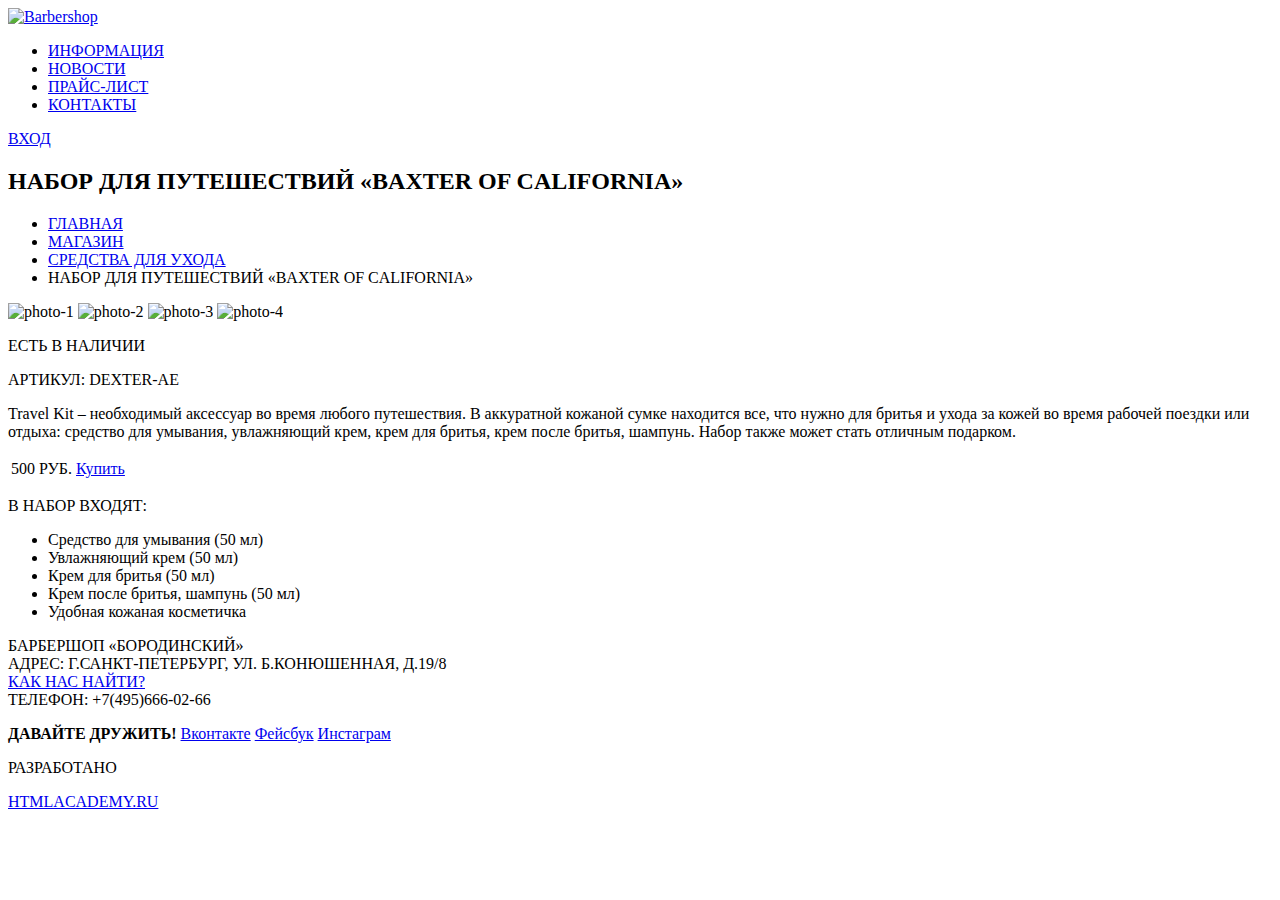
==== catalog-item.html @ d72f37f3 "Техническое задание 3.3" ====
<!DOCTYPE html>
<html lang="ru">
	<head>
		<meta charset="utf-8">
		<title>HTML Academy: Барбершоп</title>
	</head>
	<body>
		<header>
			<div class="centerer">
				<div class="logo">
				<a class="header-logo" href="index.html"><img src="" alt="Barbershop" width="" height=""></a>
				</div>
				<nav class="main-nav">
					<ul>
						<li><a href="#">ИНФОРМАЦИЯ</a></li>
						<li><a href="#">НОВОСТИ</a></li>
						<li><a href="#">ПРАЙС-ЛИСТ</a></li>
						<li><a href="#">КОНТАКТЫ</a></li>
					</ul>
				</nav>
				<div class="user-block"><a class="btn login" href="#">ВХОД</a>
				</div>
			</div>
		</header>

		<main class="centerer"> 
				<h2>НАБОР ДЛЯ ПУТЕШЕСТВИЙ «BAXTER OF CALIFORNIA»</h2>
				<nav class="breadcrumbs">
					<ul>	
						<li><a href="#">ГЛАВНАЯ</a></li>
						<li><a href="#">МАГАЗИН</a></li>
						<li><a href="#">СРЕДСТВА ДЛЯ УХОДА</a></li>
						<li>НАБОР ДЛЯ ПУТЕШЕСТВИЙ «BAXTER OF CALIFORNIA»</li>
					</ul>
				</nav>
				<section class="item-gallery">
					<img src="" alt="photo-1" width="" height="">
					<img src="" alt="photo-2" width="" height="">
					<img src="" alt="photo-3" width="" height="">
					<img src="" alt="photo-4" width="" height="">
				</section>
				<section class="item-description">
					<p>ЕСТЬ В НАЛИЧИИ</p>
					<p>АРТИКУЛ: DEXTER-AE</p>
					<p>
						Travel Kit – необходимый аксессуар во время любого путешествия. В аккуратной кожаной сумке находится все, что нужно для бритья и ухода за кожей во время рабочей поездки или отдыха: средство для умывания, увлажняющий крем, крем для бритья, крем после бритья, шампунь. Набор также может стать отличным подарком.
					</p>
				</section>
				<section class="item-buy">
					<table>
            				<tr>
            					<td class="price">500 РУБ.</td>
            					<td><a href="#" class="btn btn-buy">Купить</a></td>
            				</tr>
            			</table>
				</section>
				<section class="item-set">
					<p>В НАБОР ВХОДЯТ:</p>
					<ul>
						<li>Средство для умывания (50 мл)</li>
						<li>Увлажняющий крем (50 мл)</li>
						<li>Крем для бритья (50 мл)</li>
						<li>Крем после бритья, шампунь (50 мл)</li>
						<li>Удобная кожаная косметичка</li>
					</ul>
				</section>
		</main>		
						
		<footer>
			<div class="centerer">
				<section class="footer-left">
					<p>БАРБЕРШОП «БОРОДИНСКИЙ»<br>
					   АДРЕС: Г.САНКТ-ПЕТЕРБУРГ, УЛ. Б.КОНЮШЕННАЯ, Д.19/8<br>
					   <a href="#">КАК НАС НАЙТИ?</a><br>
					   ТЕЛЕФОН: +7(495)666-02-66
					</p>
				</section>
				<section class="footer-center">
					<b>ДАВАЙТЕ ДРУЖИТЬ!</b>
						<a class="social-btn" href="#">Вконтакте</a>
						<a class="social-btn" href="#">Фейсбук</a>
						<a class="social-btn" href="#">Инстаграм</a>
				</section>
				<section class="footer-right">
					<p>РАЗРАБОТАНО</p>
					<a class="btn" href="#">HTMLACADEMY.RU</a>
				</section>
			</div>
		</footer>
	</body>
</html>
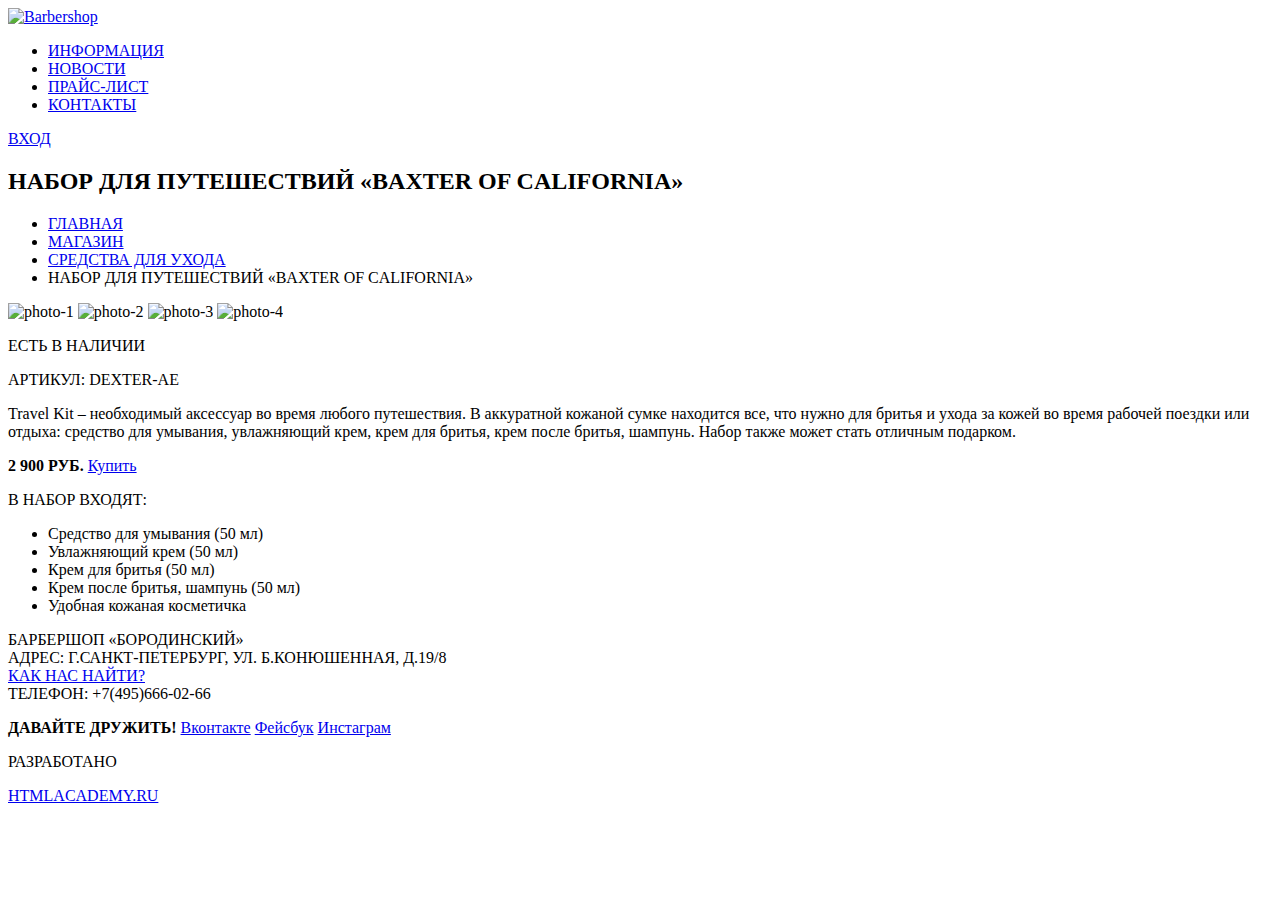
==== commit 5234aa6a: "Исправления" ====
--- a/catalog-item.html
+++ b/catalog-item.html
@@ -24,21 +24,22 @@
 		</header>
 
 		<main class="centerer"> 
-				<h2>НАБОР ДЛЯ ПУТЕШЕСТВИЙ «BAXTER OF CALIFORNIA»</h2>
-				<nav class="breadcrumbs">
-					<ul>	
-						<li><a href="#">ГЛАВНАЯ</a></li>
-						<li><a href="#">МАГАЗИН</a></li>
-						<li><a href="#">СРЕДСТВА ДЛЯ УХОДА</a></li>
-						<li>НАБОР ДЛЯ ПУТЕШЕСТВИЙ «BAXTER OF CALIFORNIA»</li>
-					</ul>
-				</nav>
-				<section class="item-gallery">
-					<img src="" alt="photo-1" width="" height="">
-					<img src="" alt="photo-2" width="" height="">
-					<img src="" alt="photo-3" width="" height="">
-					<img src="" alt="photo-4" width="" height="">
-				</section>
+			<h2>НАБОР ДЛЯ ПУТЕШЕСТВИЙ «BAXTER OF CALIFORNIA»</h2>
+			<nav class="breadcrumbs">
+				<ul>	
+					<li><a href="#">ГЛАВНАЯ</a></li>
+					<li><a href="#">МАГАЗИН</a></li>
+					<li><a href="#">СРЕДСТВА ДЛЯ УХОДА</a></li>
+					<li>НАБОР ДЛЯ ПУТЕШЕСТВИЙ «BAXTER OF CALIFORNIA»</li>
+				</ul>
+			</nav>
+			<section class="item-gallery">
+				<img src="" alt="photo-1" width="" height="">
+				<img src="" alt="photo-2" width="" height="">
+				<img src="" alt="photo-3" width="" height="">
+				<img src="" alt="photo-4" width="" height="">
+			</section>
+			<div class="item-review">
 				<section class="item-description">
 					<p>ЕСТЬ В НАЛИЧИИ</p>
 					<p>АРТИКУЛ: DEXTER-AE</p>
@@ -47,12 +48,8 @@
 					</p>
 				</section>
 				<section class="item-buy">
-					<table>
-            				<tr>
-            					<td class="price">500 РУБ.</td>
-            					<td><a href="#" class="btn btn-buy">Купить</a></td>
-            				</tr>
-            			</table>
+					<b class="item-price">2 900 РУБ.</b>
+   					<a href="#" class="btn btn-buy">Купить</a>
 				</section>
 				<section class="item-set">
 					<p>В НАБОР ВХОДЯТ:</p>
@@ -64,6 +61,7 @@
 						<li>Удобная кожаная косметичка</li>
 					</ul>
 				</section>
+			</div>
 		</main>		
 						
 		<footer>
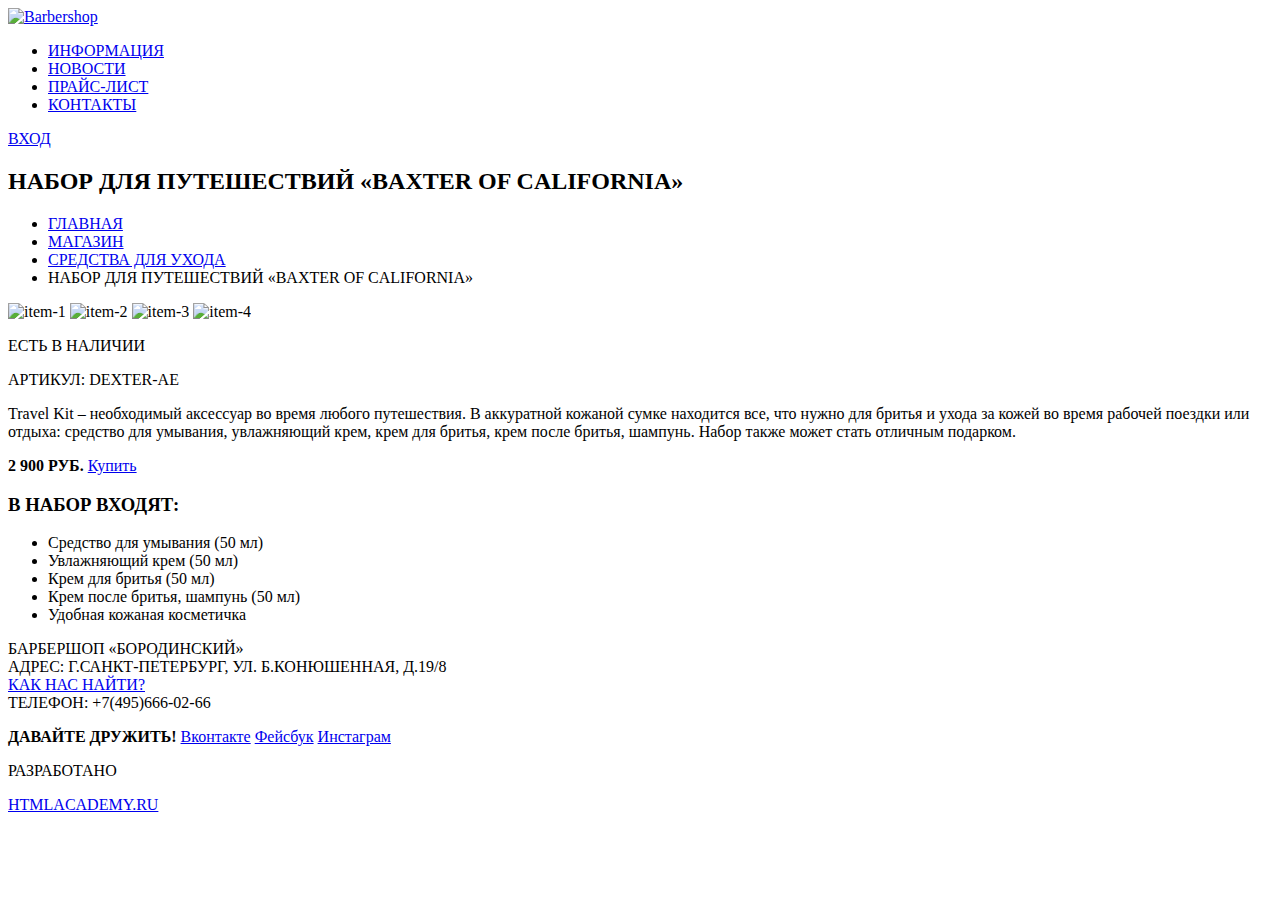
==== commit 6d5381f5: "Первичная подготовка изображений и стилей с подключением к разметке" ====
--- a/catalog-item.html
+++ b/catalog-item.html
@@ -24,20 +24,20 @@
 		</header>
 
 		<main class="centerer"> 
-			<h2>НАБОР ДЛЯ ПУТЕШЕСТВИЙ «BAXTER OF CALIFORNIA»</h2>
+			<h2 class="catalog-form">НАБОР ДЛЯ ПУТЕШЕСТВИЙ «BAXTER OF CALIFORNIA»</h2>
 			<nav class="breadcrumbs">
 				<ul>	
-					<li><a href="#">ГЛАВНАЯ</a></li>
-					<li><a href="#">МАГАЗИН</a></li>
+					<li><a href="index.html">ГЛАВНАЯ</a></li>
+					<li><a href="catalog.html">МАГАЗИН</a></li>
 					<li><a href="#">СРЕДСТВА ДЛЯ УХОДА</a></li>
 					<li>НАБОР ДЛЯ ПУТЕШЕСТВИЙ «BAXTER OF CALIFORNIA»</li>
 				</ul>
 			</nav>
 			<section class="item-gallery">
-				<img src="" alt="photo-1" width="" height="">
-				<img src="" alt="photo-2" width="" height="">
-				<img src="" alt="photo-3" width="" height="">
-				<img src="" alt="photo-4" width="" height="">
+				<img src="img/item-1.jpeg" alt="item-1" width="486" height="524">
+				<img src="img/item-2.jpeg" alt="item-2" width="166" height="175">
+				<img src="img/item-3.jpeg" alt="item-3" width="166" height="175">
+				<img src="img/item-4.jpeg" alt="item-4" width="166" height="175">
 			</section>
 			<div class="item-review">
 				<section class="item-description">
@@ -52,7 +52,7 @@
    					<a href="#" class="btn btn-buy">Купить</a>
 				</section>
 				<section class="item-set">
-					<p>В НАБОР ВХОДЯТ:</p>
+					<h3 class="section-title">В НАБОР ВХОДЯТ:</h3>
 					<ul>
 						<li>Средство для умывания (50 мл)</li>
 						<li>Увлажняющий крем (50 мл)</li>
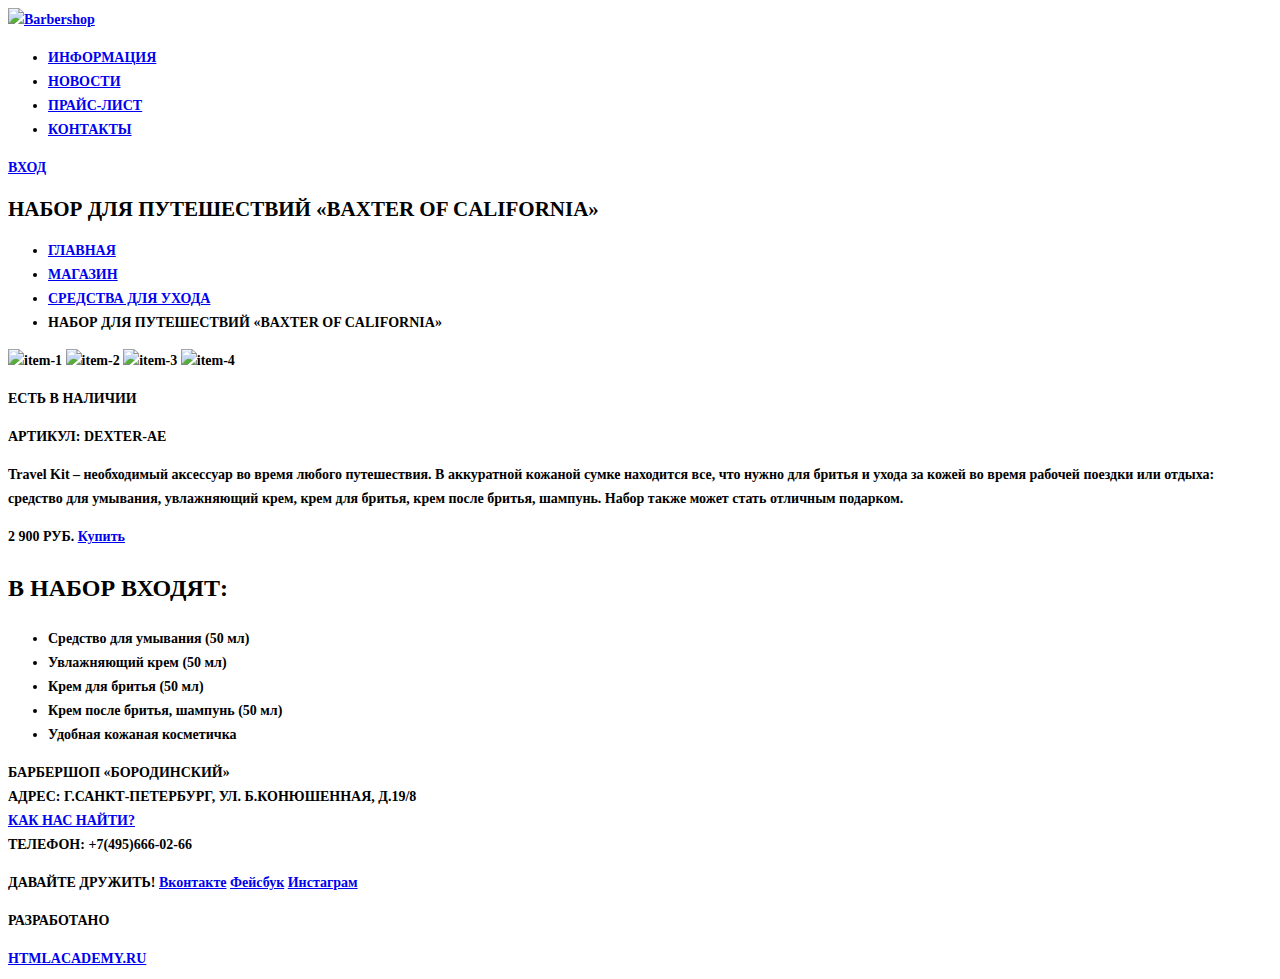
==== commit 108f746f: "Подключение стилей" ====
--- a/catalog-item.html
+++ b/catalog-item.html
@@ -3,6 +3,7 @@
 	<head>
 		<meta charset="utf-8">
 		<title>HTML Academy: Барбершоп</title>
+		<link rel="stylesheet" type="text/css" href="css/style.css">
 	</head>
 	<body>
 		<header>
--- a/css/style.css
+++ b/css/style.css
@@ -0,0 +1,25 @@
+body {
+	color: black;
+	font-family: PTSans;
+	font-size: 14px;
+	font-weight: 700;
+	line-height: 24px;
+}
+
+h2.section-title {
+	color: black;
+	font-family: PTSans;
+	font-size: 30px;
+	font-weight: 700;
+	line-height: 42px;z
+}
+
+h3.section-title {
+	color: black;
+	font-family: PTSans;
+	font-size: 24px;
+	font-weight: 700;
+	line-height: 30px;
+}
+
+
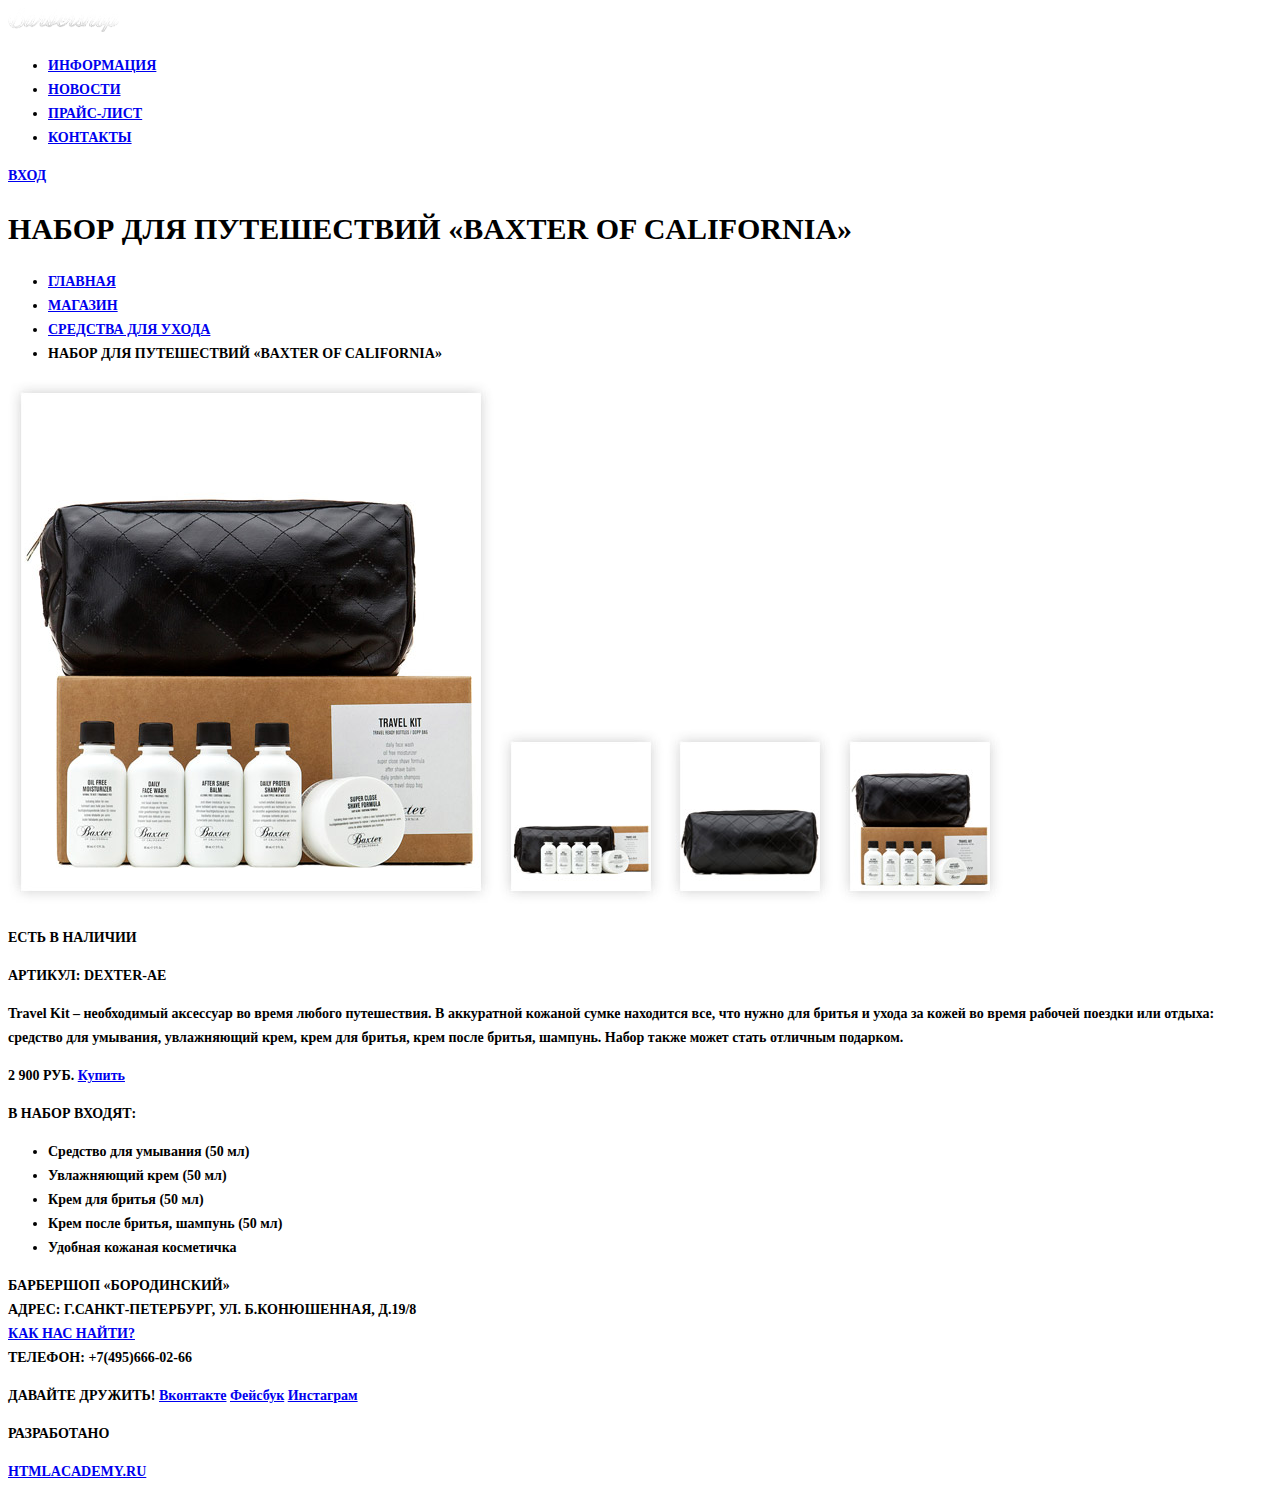
==== commit d1343c86: "Заголовки и изображения" ====
--- a/catalog-item.html
+++ b/catalog-item.html
@@ -9,7 +9,7 @@
 		<header>
 			<div class="centerer">
 				<div class="logo">
-				<a class="header-logo" href="index.html"><img src="" alt="Barbershop" width="" height=""></a>
+				<a class="header-logo" href="index.html"><img src="img/logo.png" alt="Barbershop" width="111" height="24"></a>
 				</div>
 				<nav class="main-nav">
 					<ul>
@@ -25,7 +25,7 @@
 		</header>
 
 		<main class="centerer"> 
-			<h2 class="catalog-form">НАБОР ДЛЯ ПУТЕШЕСТВИЙ «BAXTER OF CALIFORNIA»</h2>
+			<h1 class="section-title">НАБОР ДЛЯ ПУТЕШЕСТВИЙ «BAXTER OF CALIFORNIA»</h1>
 			<nav class="breadcrumbs">
 				<ul>	
 					<li><a href="index.html">ГЛАВНАЯ</a></li>
@@ -35,10 +35,10 @@
 				</ul>
 			</nav>
 			<section class="item-gallery">
-				<img src="img/item-1.jpeg" alt="item-1" width="486" height="524">
-				<img src="img/item-2.jpeg" alt="item-2" width="166" height="175">
-				<img src="img/item-3.jpeg" alt="item-3" width="166" height="175">
-				<img src="img/item-4.jpeg" alt="item-4" width="166" height="175">
+				<img src="img/item-1.jpg" alt="item-1" width="486" height="524">
+				<img src="img/item-2.jpg" alt="item-2" width="166" height="175">
+				<img src="img/item-3.jpg" alt="item-3" width="166" height="175">
+				<img src="img/item-4.jpg" alt="item-4" width="166" height="175">
 			</section>
 			<div class="item-review">
 				<section class="item-description">
@@ -53,7 +53,7 @@
    					<a href="#" class="btn btn-buy">Купить</a>
 				</section>
 				<section class="item-set">
-					<h3 class="section-title">В НАБОР ВХОДЯТ:</h3>
+					<p class="">В НАБОР ВХОДЯТ:</p>
 					<ul>
 						<li>Средство для умывания (50 мл)</li>
 						<li>Увлажняющий крем (50 мл)</li>
--- a/css/style.css
+++ b/css/style.css
@@ -6,7 +6,7 @@
 	line-height: 24px;
 }
 
-h2.section-title {
+h1.section-title {
 	color: black;
 	font-family: PTSans;
 	font-size: 30px;
@@ -14,12 +14,12 @@
 	line-height: 42px;z
 }
 
-h3.section-title {
+h2.section-title {
 	color: black;
 	font-family: PTSans;
-	font-size: 24px;
+	font-size: 14px;
 	font-weight: 700;
-	line-height: 30px;
+	line-height: 18px;
 }
 
 
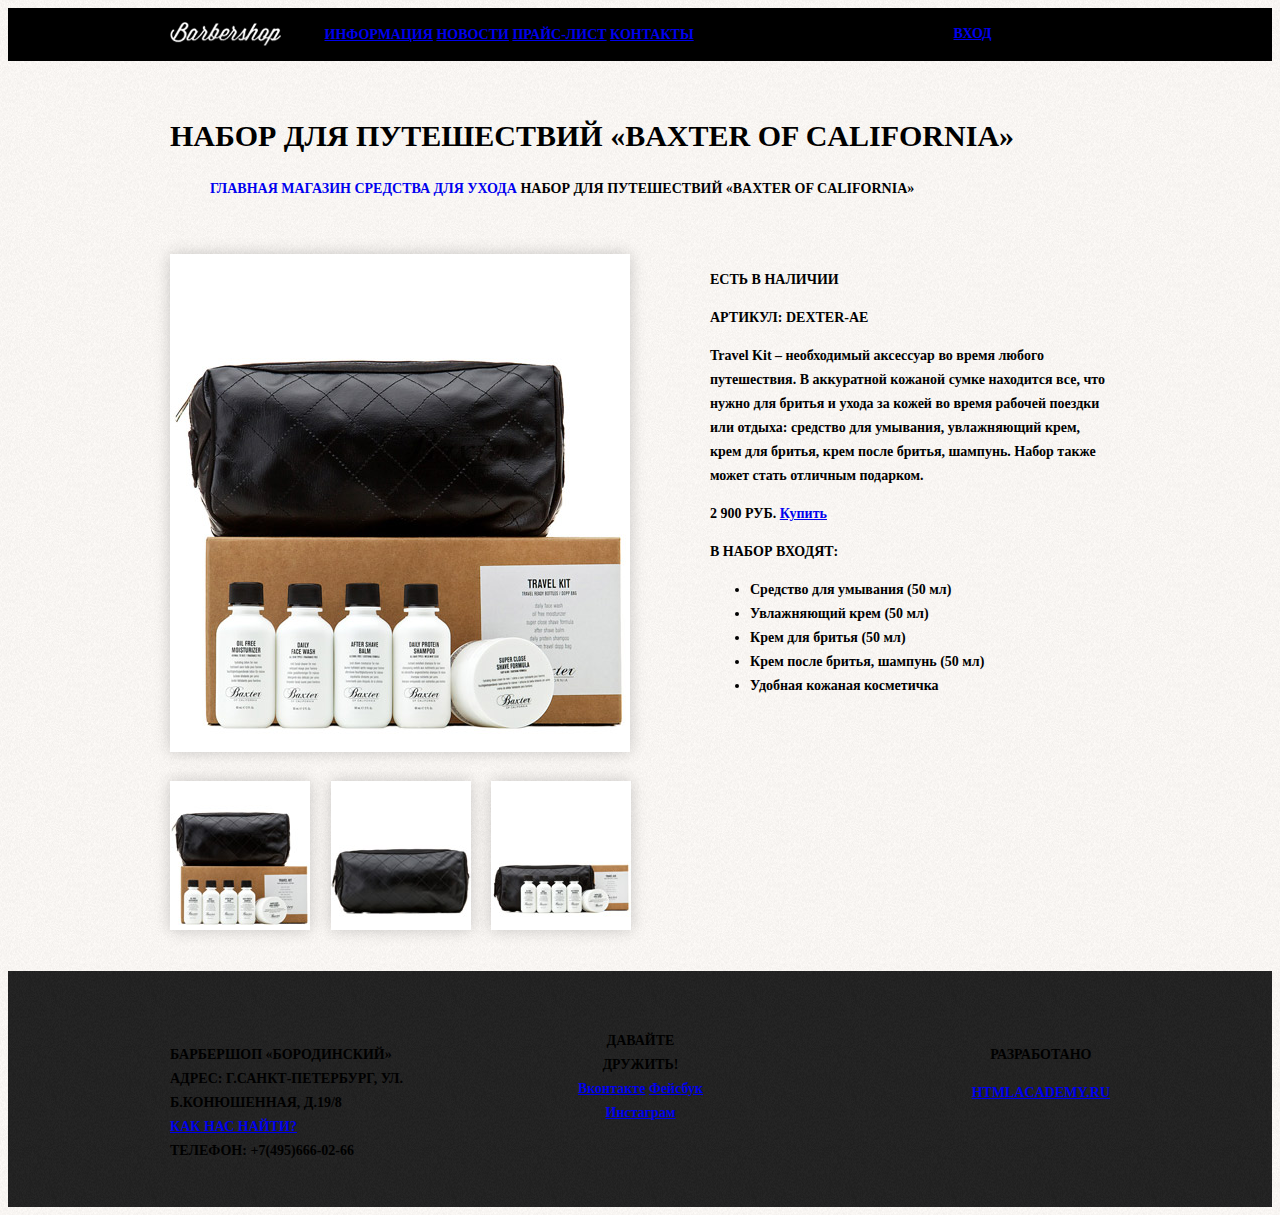
==== commit 6d76333f: "Построение сеток +catalog-item" ====
--- a/catalog-item.html
+++ b/catalog-item.html
@@ -6,12 +6,10 @@
 		<link rel="stylesheet" type="text/css" href="css/style.css">
 	</head>
 	<body>
-		<header>
+		<header class="main-header">
 			<div class="centerer">
-				<div class="logo">
-				<a class="header-logo" href="index.html"><img src="img/logo.png" alt="Barbershop" width="111" height="24"></a>
-				</div>
 				<nav class="main-nav">
+					<a class="header-logo" href="index.html"><img src="img/logo.png" alt="Barbershop" width="111" height="24"></a>
 					<ul>
 						<li><a href="#">ИНФОРМАЦИЯ</a></li>
 						<li><a href="#">НОВОСТИ</a></li>
@@ -19,26 +17,27 @@
 						<li><a href="#">КОНТАКТЫ</a></li>
 					</ul>
 				</nav>
-				<div class="user-block"><a class="btn login" href="#">ВХОД</a>
+				<div class="user-block">
+					<a class="btn login-btn" href="#">ВХОД</a>
 				</div>
 			</div>
 		</header>
 
-		<main class="centerer"> 
-			<h1 class="section-title">НАБОР ДЛЯ ПУТЕШЕСТВИЙ «BAXTER OF CALIFORNIA»</h1>
-			<nav class="breadcrumbs">
-				<ul>	
+		<main class="centerer clearfix"> 
+			<section class="secondary-nav">
+				<h1 class="section-title">НАБОР ДЛЯ ПУТЕШЕСТВИЙ «BAXTER OF CALIFORNIA»</h1>
+				<ul  class="breadcrumbs">	
 					<li><a href="index.html">ГЛАВНАЯ</a></li>
 					<li><a href="catalog.html">МАГАЗИН</a></li>
 					<li><a href="#">СРЕДСТВА ДЛЯ УХОДА</a></li>
 					<li>НАБОР ДЛЯ ПУТЕШЕСТВИЙ «BAXTER OF CALIFORNIA»</li>
 				</ul>
-			</nav>
+			</section>
 			<section class="item-gallery">
-				<img src="img/item-1.jpg" alt="item-1" width="486" height="524">
-				<img src="img/item-2.jpg" alt="item-2" width="166" height="175">
-				<img src="img/item-3.jpg" alt="item-3" width="166" height="175">
-				<img src="img/item-4.jpg" alt="item-4" width="166" height="175">
+				<img src="img/item-1.jpg" alt="item-1" width="460" height="498">
+				<img src="img/item-2.jpg" alt="item-2" width="140" height="149">
+				<img src="img/item-3.jpg" alt="item-3" width="140" height="149">
+				<img src="img/item-4.jpg" alt="item-4" width="140" height="149">
 			</section>
 			<div class="item-review">
 				<section class="item-description">
@@ -65,8 +64,8 @@
 			</div>
 		</main>		
 						
-		<footer>
-			<div class="centerer">
+		<footer class="main-footer">
+			<div class="centerer clearfix">	
 				<section class="footer-left">
 					<p>БАРБЕРШОП «БОРОДИНСКИЙ»<br>
 					   АДРЕС: Г.САНКТ-ПЕТЕРБУРГ, УЛ. Б.КОНЮШЕННАЯ, Д.19/8<br>
@@ -84,7 +83,7 @@
 					<p>РАЗРАБОТАНО</p>
 					<a class="btn" href="#">HTMLACADEMY.RU</a>
 				</section>
-			</div>
+			</div>	
 		</footer>
 	</body>
 </html>
--- a/css/style.css
+++ b/css/style.css
@@ -4,6 +4,7 @@
 	font-size: 14px;
 	font-weight: 700;
 	line-height: 24px;
+	background: url("../img/body.png") repeat; 
 }
 
 h1.section-title {
@@ -22,4 +23,157 @@
 	line-height: 18px;
 }
 
+.clearfix::after {
+	content: "";
+	display: table;
+	clear: both;
+}
 
+.main-header {
+	background: url("../img/header.png");
+	margin-bottom: 54px;
+}
+
+.centerer {
+	width: 940px;
+	padding: 0 10px;
+	margin: 0 auto;
+}
+
+.main-nav {
+	width: 780px;
+	display: inline-block;
+}
+
+.user-block {
+	width: 140px;
+	display: inline-block;
+}
+
+.main-nav ul, .main-nav li, .main-nav img {
+	display: inline-block;
+	vertical-align: middle;
+}
+
+.breadcrumbs li{
+	display: inline-block;	
+}
+
+.breadcrumbs a {
+	text-decoration: none;
+}
+
+.secondary-nav {
+	margin-bottom: 53px;
+}
+
+
+                             /* catalog*/
+
+
+.catalog-form {
+	float: left;
+	width: 220px;
+	padding: 10px;
+	padding-left: 0;
+}
+
+.catalog-form ul {
+	list-style: none;
+}
+
+.catalog-form li {
+	padding-top: 5px;
+}
+
+.catalog-form button {
+	margin-top: 10px;
+}
+
+.catalog {
+	float: left;
+	width: 700px;
+	padding: 10px;
+	padding-right: 0;
+}
+
+.catalog-item {
+	float: left;
+	height: 286px;
+}
+
+.catalog-item span {
+	display: block;
+}
+
+.catalog-item:nth-child(3n) {
+	padding-right: 0;
+}
+
+.page-number {
+	float: left;
+}
+
+.page-number li {
+	display: inline-block;
+	padding-right: 7px;
+}
+
+.main-footer {
+	background: url("../img/footer.png");
+	margin-top: 49px;
+	padding-top: 58px;
+}
+
+.footer-left {
+	float: left;
+	width: 310px;
+	padding-bottom: 30px;
+	padding-right: 10px;
+	padding-left: 0;
+}
+
+.footer-center {
+	float: left;
+	width: 141px;
+	padding-bottom: 51px;
+	padding-right: 10px;
+	padding-left: 10px;
+	margin-left: 70px;
+	text-align: center;
+}
+
+.footer-right {
+	float: right;
+	padding-bottom: 51px;
+	padding-left: 10px;
+	padding-right: 0;
+	text-align: center;
+}
+
+
+                            /* catalog-item*/
+
+
+.item-gallery {
+	float: left;
+	width: 467px;
+	height: 668px;
+}
+
+.item-gallery img {
+	box-shadow: 0 0 15px rgba(0, 1, 1, 0.2);
+}
+
+.item-gallery img:nth-child(1) {
+	margin-bottom: 21px;
+}
+
+.item-gallery img:nth-child(2), .item-gallery img:nth-child(3) {
+	margin-right: 17px;
+}
+
+.item-review {
+	float: right;
+	width: 400px;
+}